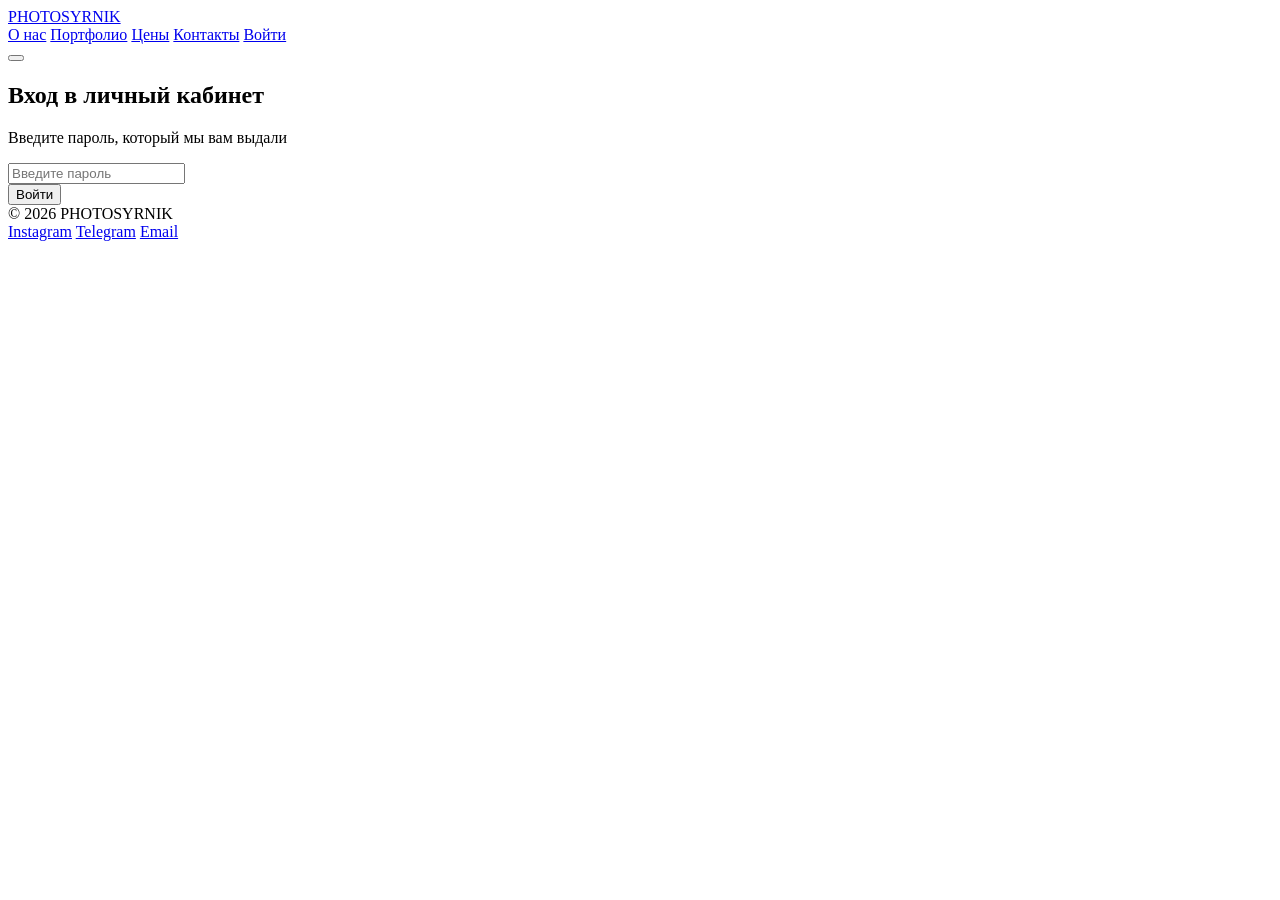
==== login.html @ 1b58eff9 "Create login.html" ====
<!DOCTYPE html>
<html lang="ru">
<head>
    <meta charset="UTF-8" />
    <meta name="viewport" content="width=device-width, initial-scale=1.0" />
    <title>Вход — PHOTOSYRNIK</title>
    <link rel="manifest" href="manifest.json" />
    <link href="https://fonts.googleapis.com/css2?family=Bebas+Neue&family=Inter:wght@300;400;600;700;900&display=swap" rel="stylesheet" />
    <link rel="stylesheet" href="css/style.css" />
</head>
<body>
    <div class="flower flower-1"></div>
    <div class="flower flower-2"></div>
    <div class="flower flower-3"></div>

    <header class="header">
        <div class="container">
            <div class="header-inner">
                <a href="index.html" class="logo">PHOTOSYRNIK</a>
                <nav class="nav">
                    <a href="about.html">О нас</a>
                    <a href="portfolio.html">Портфолио</a>
                    <a href="prices.html">Цены</a>
                    <a href="contacts.html">Контакты</a>
                    <a href="login.html" class="nav-login">Войти</a>
                </nav>
                <button class="burger" aria-label="Меню">
                    <span></span><span></span><span></span>
                </button>
            </div>
        </div>
    </header>

    <main>
        <section class="login-section">
            <div class="container">
                <div class="login-box">
                    <h2>Вход в личный кабинет</h2>
                    <p class="login-subtitle">Введите пароль, который мы вам выдали</p>
                    <form id="loginForm" class="login-form">
                        <div class="form-group">
                            <input type="password" id="passwordInput" placeholder="Введите пароль" required />
                        </div>
                        <button type="submit" class="btn btn-primary">Войти</button>
                    </form>
                    <p id="loginError" class="login-error" style="display: none;">Неверный пароль</p>
                </div>
            </div>
        </section>
    </main>

    <footer class="footer">
        <div class="container">
            <div class="footer-inner">
                <span class="footer-copy">© 2026 PHOTOSYRNIK</span>
                <div class="footer-socials">
                    <a href="https://instagram.com/photosyrnik" target="_blank">Instagram</a>
                    <a href="https://t.me/dj_milena" target="_blank">Telegram</a>
                    <a href="mailto:photosyrnik@mail.ru">Email</a>
                </div>
            </div>
        </div>
    </footer>

    <script src="js/main.js"></script>
    <script>
        document.getElementById('loginForm').addEventListener('submit', function(e) {
            e.preventDefault();
            const password = document.getElementById('passwordInput').value.trim();
            if (password === '') {
                document.getElementById('loginError').style.display = 'block';
                document.getElementById('loginError').textContent = 'Введите пароль';
                return;
            }
            window.location.href = 'private/client.html?client=' + encodeURIComponent(password);
        });
    </script>
</body>
</html>
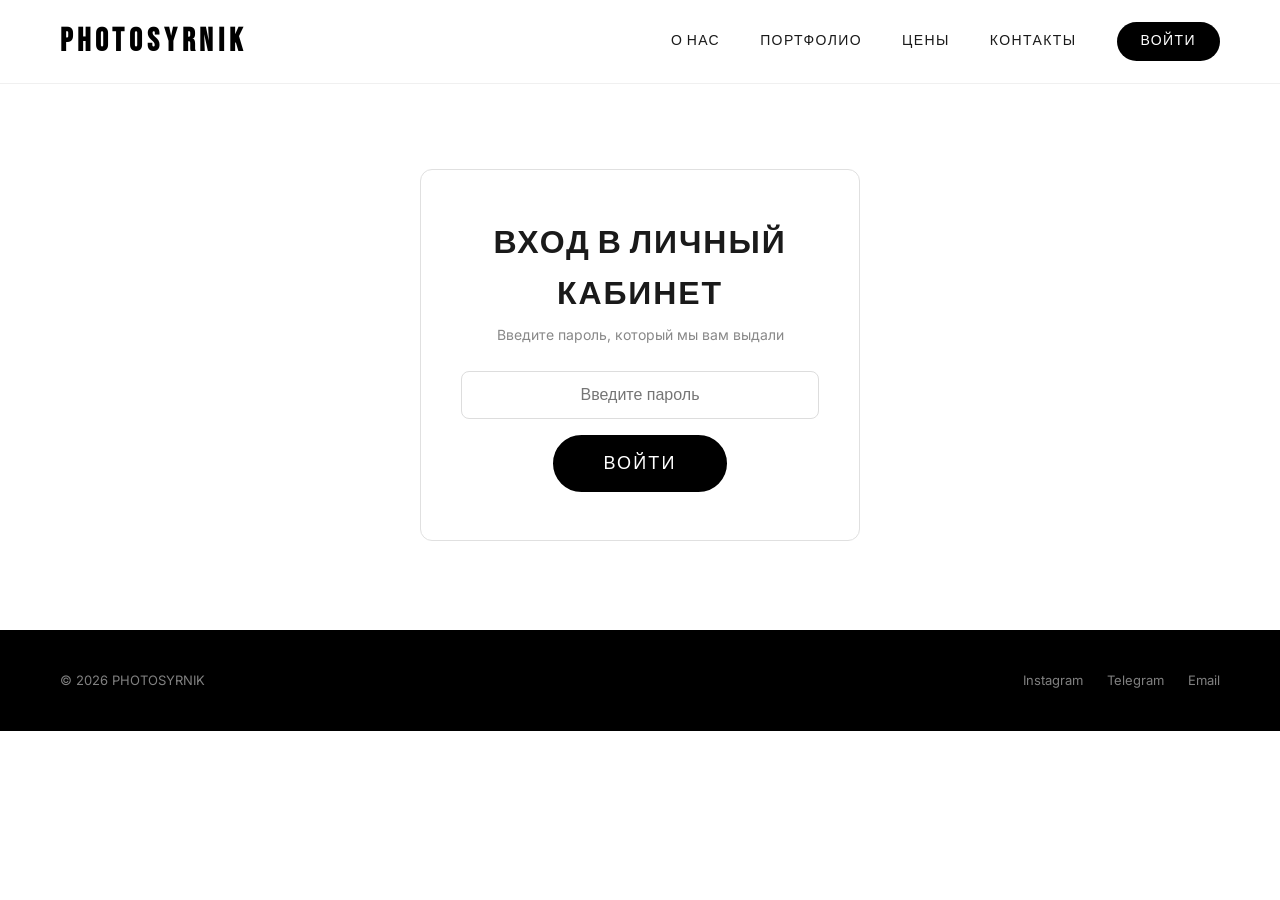
==== commit 20ee1c05: "Create login.html" ====
--- a/login.html
+++ b/login.html
@@ -43,7 +43,7 @@
                         </div>
                         <button type="submit" class="btn btn-primary">Войти</button>
                     </form>
-                    <p id="loginError" class="login-error" style="display: none;">Неверный пароль</p>
+                    <p id="loginError" class="login-error" style="display: none;">❌ Неверный пароль. Попробуйте снова.</p>
                 </div>
             </div>
         </section>
@@ -67,12 +67,22 @@
         document.getElementById('loginForm').addEventListener('submit', function(e) {
             e.preventDefault();
             const password = document.getElementById('passwordInput').value.trim();
-            if (password === '') {
-                document.getElementById('loginError').style.display = 'block';
-                document.getElementById('loginError').textContent = 'Введите пароль';
-                return;
+            const errorEl = document.getElementById('loginError');
+
+            // Получаем список клиентов из localStorage
+            const clients = JSON.parse(localStorage.getItem('photosyrnik_clients') || '[]');
+            
+            // Ищем клиента с таким паролем
+            const client = clients.find(c => c.password === password);
+
+            if (client) {
+                // Сохраняем имя клиента для ЛК
+                localStorage.setItem('photosyrnik_current_client', client.name);
+                window.location.href = 'private/client.html';
+            } else {
+                errorEl.style.display = 'block';
+                errorEl.textContent = '❌ Неверный пароль. Попробуйте снова.';
             }
-            window.location.href = 'private/client.html?client=' + encodeURIComponent(password);
         });
     </script>
 </body>
--- a/css/style.css
+++ b/css/style.css
@@ -0,0 +1,175 @@
+/* ============================================================
+   PHOTOSYRNIK — ОСНОВНЫЕ СТИЛИ
+   ============================================================ */
+
+* { margin: 0; padding: 0; box-sizing: border-box; }
+html { scroll-behavior: smooth; }
+body { font-family: 'Inter', sans-serif; background: #ffffff; color: #1a1a1a; line-height: 1.6; overflow-x: hidden; }
+
+h1, h2, h3, .logo, .nav a { font-family: 'Bebas Neue', sans-serif; letter-spacing: 0.05em; text-transform: uppercase; }
+
+.container { max-width: 1200px; margin: 0 auto; padding: 0 20px; }
+
+/* ===== ЦВЕТЫ ===== */
+.flower { position: fixed; pointer-events: none; z-index: 999; background-size: contain; background-repeat: no-repeat; background-position: center; opacity: 0.13; }
+.flower-1 { width: 380px; height: 380px; bottom: -60px; left: -80px; background-image: url('../assets/flowers/flower-1.png'); opacity: 0.18; transform: rotate(-5deg); }
+.flower-2 { width: 260px; height: 260px; top: 15%; right: -40px; background-image: url('../assets/flowers/flower-2.png'); opacity: 0.14; transform: rotate(10deg); }
+.flower-3 { width: 160px; height: 160px; top: 55%; left: 8%; background-image: url('../assets/flowers/flower-3.png'); opacity: 0.10; transform: rotate(20deg); animation: floatFlower 20s infinite alternate ease-in-out; }
+@keyframes floatFlower { 0% { transform: rotate(20deg) translate(0,0) scale(1); } 100% { transform: rotate(35deg) translate(15px,-25px) scale(1.08); } }
+
+/* ===== ШАПКА ===== */
+.header { position: fixed; top: 0; left: 0; width: 100%; z-index: 1000; background: rgba(255,255,255,0.92); backdrop-filter: blur(12px); border-bottom: 1px solid rgba(0,0,0,0.06); padding: 16px 0; transition: all 0.3s ease; }
+.header.scrolled { background: rgba(255,255,255,0.98); box-shadow: 0 4px 30px rgba(0,0,0,0.06); }
+.header-inner { display: flex; justify-content: space-between; align-items: center; }
+.logo { font-size: 32px; font-weight: 700; color: #000; text-decoration: none; letter-spacing: 0.15em; }
+.nav { display: flex; gap: 40px; align-items: center; }
+.nav a { font-size: 14px; color: #1a1a1a; text-decoration: none; letter-spacing: 0.1em; transition: color 0.3s ease; position: relative; }
+.nav a::after { content: ''; position: absolute; bottom: -4px; left: 0; width: 0; height: 2px; background: #000; transition: width 0.3s ease; }
+.nav a:hover::after { width: 100%; }
+.nav-login { background: #000; color: #fff !important; padding: 8px 24px; border-radius: 30px; transition: all 0.3s ease; }
+.nav-login::after { display: none !important; }
+.nav-login:hover { background: #333; }
+
+.burger { display: none; flex-direction: column; gap: 5px; background: none; border: none; cursor: pointer; padding: 4px; }
+.burger span { display: block; width: 28px; height: 2px; background: #000; transition: all 0.3s ease; }
+.burger.active span:nth-child(1) { transform: rotate(45deg) translate(5px,5px); }
+.burger.active span:nth-child(2) { opacity: 0; }
+.burger.active span:nth-child(3) { transform: rotate(-45deg) translate(5px,5px); }
+
+/* ===== ГЛАВНЫЙ ЭКРАН ===== */
+.hero { min-height: 100vh; display: flex; align-items: center; position: relative; padding-top: 80px; background: #f8f6f4; }
+.hero-bg { position: absolute; top: 0; right: 0; width: 55%; height: 100%; background: url('../assets/images/hero-car.jpg') center/cover no-repeat; opacity: 0.35; z-index: 0; }
+.hero-content { position: relative; z-index: 1; max-width: 650px; padding: 60px 0; }
+.hero-title { font-size: clamp(70px, 14vw, 150px); font-weight: 700; line-height: 1; color: #000; letter-spacing: 0.08em; margin-bottom: 8px; }
+.hero-tagline { font-size: 16px; font-weight: 300; color: #555; letter-spacing: 0.15em; text-transform: uppercase; margin-bottom: 16px; }
+.hero-text { font-size: 22px; font-weight: 600; color: #1a1a1a; line-height: 1.4; margin-bottom: 8px; max-width: 500px; }
+.hero-text span { display: block; font-weight: 300; font-size: 18px; color: #666; }
+.hero-sub { font-size: 16px; color: #888; font-weight: 300; margin-bottom: 32px; letter-spacing: 0.05em; }
+.hero-btn-wrap { display: flex; gap: 16px; flex-wrap: wrap; }
+
+/* ===== КНОПКИ ===== */
+.btn { display: inline-block; padding: 16px 48px; font-family: 'Bebas Neue', sans-serif; font-size: 18px; letter-spacing: 0.12em; text-transform: uppercase; text-decoration: none; border-radius: 50px; transition: all 0.4s ease; cursor: pointer; border: 2px solid transparent; }
+.btn-primary { background: #000; color: #fff; border-color: #000; }
+.btn-primary:hover { background: transparent; color: #000; }
+.btn-outline { background: transparent; color: #000; border-color: #000; }
+.btn-outline:hover { background: #000; color: #fff; }
+
+/* ===== ПРЕВЬЮ ===== */
+.preview { padding: 80px 0; background: #fff; }
+.section-title { font-family: 'Bebas Neue', sans-serif; font-size: clamp(32px, 5vw, 48px); letter-spacing: 0.06em; text-align: center; margin-bottom: 48px; color: #000; }
+.preview-grid { display: grid; grid-template-columns: repeat(3, 1fr); gap: 24px; }
+.preview-item { height: 300px; background-size: cover; background-position: center; border-radius: 8px; transition: transform 0.4s ease; }
+.preview-item:hover { transform: scale(1.02); }
+.preview-btn-wrap { text-align: center; margin-top: 40px; }
+
+/* ===== ПРЕИМУЩЕСТВА ===== */
+.advantages { padding: 80px 0; background: #f8f6f4; }
+.advantages-grid { display: grid; grid-template-columns: repeat(3, 1fr); gap: 40px; }
+.advantage-number { font-family: 'Bebas Neue', sans-serif; font-size: 48px; color: #ccc; display: block; margin-bottom: 8px; }
+.advantage h3 { font-family: 'Bebas Neue', sans-serif; font-size: 24px; letter-spacing: 0.06em; margin-bottom: 8px; color: #000; }
+.advantage p { color: #555; font-size: 15px; font-weight: 300; }
+
+/* ===== ПОДВАЛ ===== */
+.footer { padding: 40px 0; background: #000; color: #fff; }
+.footer-inner { display: flex; justify-content: space-between; align-items: center; }
+.footer-copy { font-size: 13px; opacity: 0.5; }
+.footer-socials { display: flex; gap: 24px; }
+.footer-socials a { color: #fff; text-decoration: none; font-size: 13px; opacity: 0.5; transition: opacity 0.3s ease; }
+.footer-socials a:hover { opacity: 1; }
+
+/* ===== СТРАНИЦЫ ===== */
+.page-hero { padding: 120px 0 40px; background: #f8f6f4; border-bottom: 1px solid #eee; }
+.page-title { font-family: 'Bebas Neue', sans-serif; font-size: clamp(40px, 8vw, 72px); letter-spacing: 0.06em; color: #000; margin-bottom: 4px; }
+.page-subtitle { font-size: 16px; font-weight: 300; color: #777; letter-spacing: 0.1em; }
+
+.about-content { padding: 60px 0; }
+.about-grid { display: grid; grid-template-columns: 1fr 1fr; gap: 60px; align-items: center; }
+.about-text h2 { font-family: 'Bebas Neue', sans-serif; font-size: 32px; letter-spacing: 0.06em; margin-bottom: 16px; }
+.about-text p { color: #444; font-size: 16px; line-height: 1.8; margin-bottom: 16px; }
+.about-signature { margin-top: 24px; font-style: italic; color: #777; }
+.signature-name { display: block; font-family: 'Bebas Neue', sans-serif; font-size: 24px; color: #000; font-style: normal; }
+.about-photo { height: 400px; background-size: cover; background-position: center; border-radius: 12px; }
+
+.values { padding: 60px 0 80px; background: #fff; }
+.values-grid { display: grid; grid-template-columns: repeat(3, 1fr); gap: 40px; }
+.value-item { text-align: center; }
+.value-number { font-family: 'Bebas Neue', sans-serif; font-size: 48px; color: #ccc; display: block; }
+.value-item h3 { font-family: 'Bebas Neue', sans-serif; font-size: 20px; letter-spacing: 0.06em; margin: 8px 0; }
+.value-item p { color: #666; font-size: 14px; }
+
+.portfolio-section { padding: 40px 0 80px; }
+.portfolio-filters { display: flex; gap: 8px; flex-wrap: wrap; margin-bottom: 32px; justify-content: center; }
+.filter-btn { padding: 8px 24px; background: none; border: 1px solid #ddd; border-radius: 30px; font-family: 'Bebas Neue', sans-serif; font-size: 14px; letter-spacing: 0.06em; cursor: pointer; transition: all 0.3s ease; color: #666; }
+.filter-btn.active { background: #000; color: #fff; border-color: #000; }
+.filter-btn:hover { border-color: #000; }
+.portfolio-grid { display: grid; grid-template-columns: repeat(auto-fill, minmax(280px, 1fr)); gap: 20px; }
+.portfolio-item { border-radius: 8px; overflow: hidden; cursor: pointer; }
+.portfolio-img { height: 280px; background-size: cover; background-position: center; transition: transform 0.4s ease; }
+.portfolio-item:hover .portfolio-img { transform: scale(1.05); }
+.portfolio-info { padding: 12px 16px; background: #fff; }
+.portfolio-info h3 { font-family: 'Bebas Neue', sans-serif; font-size: 18px; letter-spacing: 0.06em; }
+
+.prices-section { padding: 40px 0 80px; }
+.prices-grid { display: grid; grid-template-columns: repeat(auto-fill, minmax(250px, 1fr)); gap: 24px; margin-bottom: 40px; }
+.price-card { background: #fff; border: 1px solid #e0e0e0; border-radius: 12px; padding: 32px 24px; text-align: center; transition: all 0.3s ease; position: relative; }
+.price-card:hover { transform: translateY(-4px); box-shadow: 0 8px 30px rgba(0,0,0,0.06); }
+.price-card.popular { border-color: #000; background: #fafafa; }
+.price-badge { position: absolute; top: -10px; left: 50%; transform: translateX(-50%); background: #000; color: #fff; font-size: 10px; letter-spacing: 0.1em; padding: 4px 16px; border-radius: 30px; text-transform: uppercase; font-weight: 600; }
+.price-card h3 { font-family: 'Bebas Neue', sans-serif; font-size: 28px; letter-spacing: 0.06em; margin: 16px 0 4px; }
+.price-value { font-size: 32px; font-weight: 700; color: #000; margin-bottom: 16px; }
+.price-list { list-style: none; padding: 0; margin-bottom: 24px; }
+.price-list li { padding: 6px 0; font-size: 14px; color: #555; border-bottom: 1px solid #f5f5f5; }
+.price-list li:last-child { border-bottom: none; }
+
+.calculator-section { background: #f8f6f4; padding: 40px; border-radius: 12px; }
+.calc-result { font-size: 28px; font-weight: 700; margin-top: 12px; }
+
+.contacts-section { padding: 60px 0 80px; }
+.contacts-grid { display: grid; grid-template-columns: repeat(auto-fill, minmax(220px, 1fr)); gap: 32px; }
+.contact-item { text-align: center; padding: 32px 16px; border: 1px solid #e0e0e0; border-radius: 12px; transition: all 0.3s ease; }
+.contact-item:hover { transform: translateY(-4px); box-shadow: 0 8px 30px rgba(0,0,0,0.06); }
+.contact-icon { font-size: 40px; display: block; margin-bottom: 8px; }
+.contact-item h3 { font-family: 'Bebas Neue', sans-serif; font-size: 18px; letter-spacing: 0.06em; margin-bottom: 4px; }
+.contact-item a { color: #000; text-decoration: none; font-size: 15px; transition: opacity 0.3s ease; }
+.contact-item a:hover { opacity: 0.6; }
+
+.login-section { padding: 160px 0 80px; min-height: 70vh; display: flex; align-items: center; }
+.login-box { max-width: 440px; margin: 0 auto; padding: 48px 40px; border: 1px solid #e0e0e0; border-radius: 12px; background: #fff; text-align: center; }
+.login-box h2 { font-family: 'Bebas Neue', sans-serif; font-size: 32px; letter-spacing: 0.06em; margin-bottom: 4px; }
+.login-subtitle { color: #888; font-size: 14px; margin-bottom: 24px; }
+.login-form .form-group { margin-bottom: 16px; }
+.login-form input { width: 100%; padding: 14px 16px; border: 1px solid #ddd; border-radius: 8px; font-size: 16px; text-align: center; transition: border 0.3s ease; }
+.login-form input:focus { outline: none; border-color: #000; }
+.login-error { color: #e53935; font-size: 14px; margin-top: 12px; }
+
+/* ===== АДАПТИВ ===== */
+@media (max-width: 768px) {
+    .burger { display: flex; }
+    .nav { position: fixed; top: 0; right: -100%; width: 70%; height: 100vh; background: #fff; flex-direction: column; justify-content: center; gap: 24px; padding: 40px; transition: right 0.4s ease; box-shadow: -10px 0 40px rgba(0,0,0,0.05); }
+    .nav.open { right: 0; }
+    .nav a { font-size: 20px; }
+    .hero-bg { width: 100%; opacity: 0.12; }
+    .hero-content { max-width: 100%; padding: 40px 0; }
+    .hero-title { font-size: clamp(50px, 15vw, 80px); }
+    .preview-grid { grid-template-columns: 1fr; }
+    .advantages-grid { grid-template-columns: 1fr; gap: 32px; }
+    .about-grid { grid-template-columns: 1fr; }
+    .about-photo { height: 250px; order: -1; }
+    .values-grid { grid-template-columns: 1fr; }
+    .prices-grid { grid-template-columns: 1fr; max-width: 340px; margin: 0 auto 40px; }
+    .contacts-grid { grid-template-columns: 1fr 1fr; }
+    .login-box { padding: 32px 20px; margin: 0 16px; }
+    .flower-1 { width: 200px; height: 200px; left: -40px; }
+    .flower-2 { width: 150px; height: 150px; right: -20px; }
+    .flower-3 { display: none; }
+    .footer-inner { flex-direction: column; gap: 16px; text-align: center; }
+    .hero-btn-wrap { flex-direction: column; align-items: center; }
+    .btn { width: 100%; text-align: center; }
+    .portfolio-grid { grid-template-columns: 1fr 1fr; }
+}
+
+@media (max-width: 480px) {
+    .portfolio-grid { grid-template-columns: 1fr; }
+    .contacts-grid { grid-template-columns: 1fr; }
+    .hero-text { font-size: 16px; }
+}
